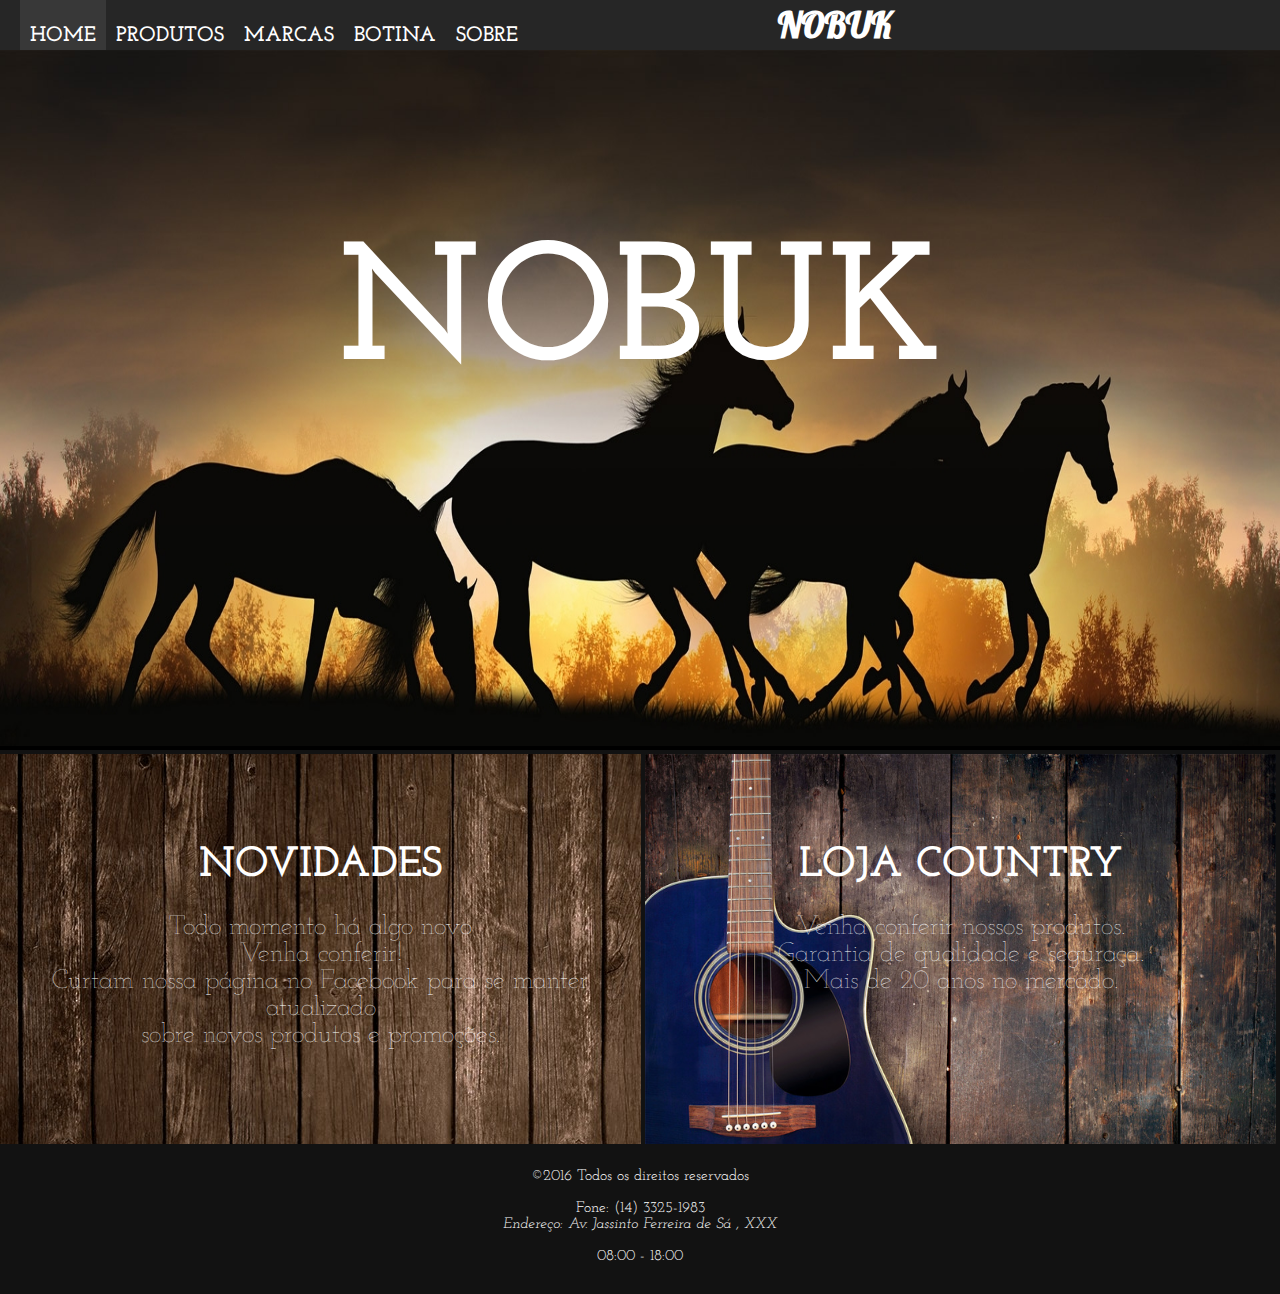
==== index.html @ 69987b90 "Adding files" ====
<!DOCTYPE html>
<html lang="pt-br">

<head>
    <meta charset="UTF-8">
    <title>
        Nobuk - Home
    </title>
    <link rel="stylesheet" href="css/css.css">
    <link rel="stylesheet" href="css/tables.css">
    <link rel="stylesheet" href="css/style.css">
    <link href='https://fonts.googleapis.com/css?family=Josefin+Slab' rel='stylesheet' type='text/css'>
    <link href='https://fonts.googleapis.com/css?family=Lobster' rel='stylesheet' type='text/css'>
</head>

<body>

    <header>
        <nav id="menu">
            <div id="first"></div>
            <div id="selected_page" class="navigate">
                <a href="index.html">HOME</a>
            </div>
            <div class="navigate">
                <a href="https://www.facebook.com/botinasnobuk/" target="_blank">PRODUTOS</a>
            </div>
            <div class="navigate">
                <a href="html/marcas.html">MARCAS</a>
            </div>
            <div class="navigate">
              <a href="html/botina.html">BOTINA</a>
            </div>
            <div class="navigate">
                <a href="html/about.html">SOBRE</a>
            </div>
            <div id="logo">
                <a href="index.html">NOBUK</a>
            </div>
            <div id="end"></div>
        </nav>
    </header>

    <section id="main">
        <div id="index_first">
            <div id="loja_c">
                <h1 class="title">NOBUK</h1>
            </div>
        </div>
        <div id="index_second" class="t_i_t">
            <div class="t_i_r">
                <article id="index_novidades">
                    <h2 class="title">NOVIDADES</h2>
                    <br />
                    <br /> Todo momento h&aacute; algo novo
                    <br /> Venha conferir!
                    <br /> Curtam nossa p&aacute;gina no <a href="https://www.facebook.com/botinasnobuk/" target="_blank" class="facebook">Facebook</a> para se manter atualizado
                    <br /> sobre novos produtos e promo&ccedil;&otilde;es.
                </article>
                <div id="index_texto">
                    <article>
                        <h2 class="title">LOJA COUNTRY</h2>
                        <br />
                        <br /> Venha conferir nossos produtos.
                        <br /> Garantia de qualidade e segura&ccedil;a.
                        <br /> Mais de 20 anos no mercado.
                    </article>
                </div>
            </div>
        </div>
    </section>

    <footer>
        <div id="f_direitos_tr">
            <div id="f_direitos_tc">
                &copy;2016 Todos os direitos reservados
                <br />
                <br /> Fone: (14) 3325-1983
                <br />
                <address> Endere&ccedil;o: Av. Jassinto Ferreira de S&aacute; , XXX </address>
                <br />
                <time> 08:00 - 18:00 </time>
            </div>
        </div>
    </footer>

</body>

</html>
---- css/css.css ----
body {
    background-color: #ddd;
    font-size: 14px;
    font-family: 'Josefin Slab', serif;
    margin: 0;
}

header {
    height: 50px;
    width: 100%;
    background-color: #262626;
}

footer {
    height: 150px;
    width: 100%;
    background-color: #121212;
}

a:link, a:visited {
    color: #fff;
    text-decoration: none;
}
---- css/tables.css ----
header {
    display: table;
}

footer {
    display: table;
}

#menu {
    display: table-row;
}

.navigate {
    display: table-cell;
    vertical-align: bottom;
}

#first {
    display: table-cell;
}

#logo {
    display: table-cell;
    vertical-align: bottom;
}

#end {
    display: table-cell;
    width: 100%;
}

section#main {
    display: table;
}

#index_first {
    display: table-row;
}

#loja_c {
    display: table-cell;
    text-align: center;
}

#index_second {
    display: table-row;
}

#index_novidades {
    display: table-cell;
}

#index_texto {
    display: table-cell;
}

#t_i_t {
    display: table;
}

#t_i_r {
    display: table-row;
    width: 100%;
}

#f_direitos_tr {
    display: table-row;
}

#f_direitos_tc {
    display: table-cell;
    text-align: center;
}

.main_about {
    display: table;
}

.about_row {
    display: table-row;
}

.about_cell {
    display: table-cell;
}

.about_cell2 {
    display: table-cell;
}

#about_content {
    display: table;
}

#about_content_row {
    display: table-row;
}
---- css/style.css ----
@keyframes circle_f {
    50% {
        border-color: #262626;
    }
}

#menu {
    color: #D9D9D9;
    font-weight: bolder;
    font-size: 1.5em;
}

.navigate {
    padding-right: 10px;
    padding-left: 10px;
    border-bottom: 4px solid transparent;
}

.navigate:hover {
    border-bottom-color: #fff;
    background-color: #616161;
}

#selected_page {
    background-color: #383838;
}

#logo {
    font-family: 'Lobster', cursive;
    font-size: 35px;
    padding-bottom: 3px;
    padding-left: 250px;
}

#first {
    padding-left: 20px;
}

section#main {
    width: 100%;
    margin: auto;
}

#index_first {
    background-image: url("../img/index/horses.jpg");
    background-repeat: no-repeat;
    background-size: 100% 700px;
    height: 700px;
}

#loja_c {
    padding-top: 70px;
    color: #fff;
    font-size: 6em;
    font-weight: bolder;
    border-bottom: 4px solid black;
}

#index_novidades, #index_texto {
    padding-top: 90px;
    width: 800px;
    height: 300px;
    text-align: center;
    background-image: url("../img/index/bf.jpg");
    color: #fff;
    font-size: 1.9em;
    font-weight: lighter;
    border-top: 4px solid #121212;
    border-right: 4px solid #121212;
}

#index_texto {
    background-image: url("../img/index/violao_madeira.jpg");
    background-repeat: no-repeat;
    background-size: 100%;
    height: 300px;
}

.facebook :link, .facebook:visited {
    color: lightblue;
}

h2.title {
    display: inline;
    margin: 0px;
    padding: 0px;
    font-size: 1.6em;
}

#f_direitos_tc {
    color: #fff;
    font-size: 1.1em;
    padding-top: 20px;
    border-top: 4px solid #121212;
}

.main_about {
    width: 800px;
}

.about_cell {
    width: 200px;
    height: 200px;
    border-top: 1px solid #aaa;
    border-bottom: 1px solid #aaa;
    padding: 5px;
    text-align: center;
    font-weight: bolder;
}

.about_cell2 {
    padding: 30px;
    text-align: center;
    font-size: 1.1em;
}

.about_cell3 {
    padding: 30px;
}

#about_content {
    background-color: #fff;
    box-shadow: 0px 1px 7px 1px gray;
    margin: 20px auto 40px auto;
}

.about_img_redonda {
    border-radius: 100%;
    width: 102px;
    height: 102px;
    background-color: #fff;
    margin: 10px auto;
    padding: 2px;
}

#clock_logo {
    background-image: url("../img/about/clock_.png");
    background-size: 100px 105px;
    background-repeat: no-repeat;
}

#phone_logo {
    background-image: url("../img/about/phone_.png");
    background-size: 100px 105px;
    background-repeat: no-repeat;
}

#adress_logo {
    background-image: url("../img/about/endereco_.png");
    background-size: 100px 105px;
    background-repeat: no-repeat;
}

#map {
    border: 1px solid #ddd;
    height: 300px;
    width: 735px;
}

#map img {
    height: 300px;
    width: 735px;
}

.group-mini-box {
    width: 800px;
    margin: 20px auto 40px auto;
    padding: 2px 0px;
    font-family: Arial, Helvetica, sans-serif;
    font-size: 1.1em;
}

.mini-box {
    display: table;
    margin: 30px 33px;
    width: 200px;
    box-shadow: 0px 1px 7px 1px gray;
    text-align: center;
    color: #fff;
    border-radius: 5px;
    background-color: #404040;
}

.mini-box:first-child {
    margin-top: 3px;
}

.mini-box .photo {
    border-top-left-radius: 5px;
    border-top-right-radius: 5px;
    height: 200px;
    width: 100%;
    background: #141414;
    text-align: center;
    vertical-align: middle;
}

.mini-box .photo h3 {
    font-size: 1.6em;
    margin: 0px;
    padding-top: 45%;
    font-family: 'Josefin Slab', serif;
    word-spacing: 1px;
    font-weight: bolder;
}

.mini-box h2 {
    display: block;
    margin: 0px;
    padding: 8px 0px;
    font-size: 1.2em;
}

.mini-box ul {
    margin: 0px;
    padding: 5px 0px;
    display: block;
    list-style-type: none;
    font-size: 0.9em;
    border-top: 1px solid #545454;
}

img {
    border-top-right-radius: 5px;
    border-top-left-radius: 5px;
}

.column-group-mini-box {
    float: left;
}
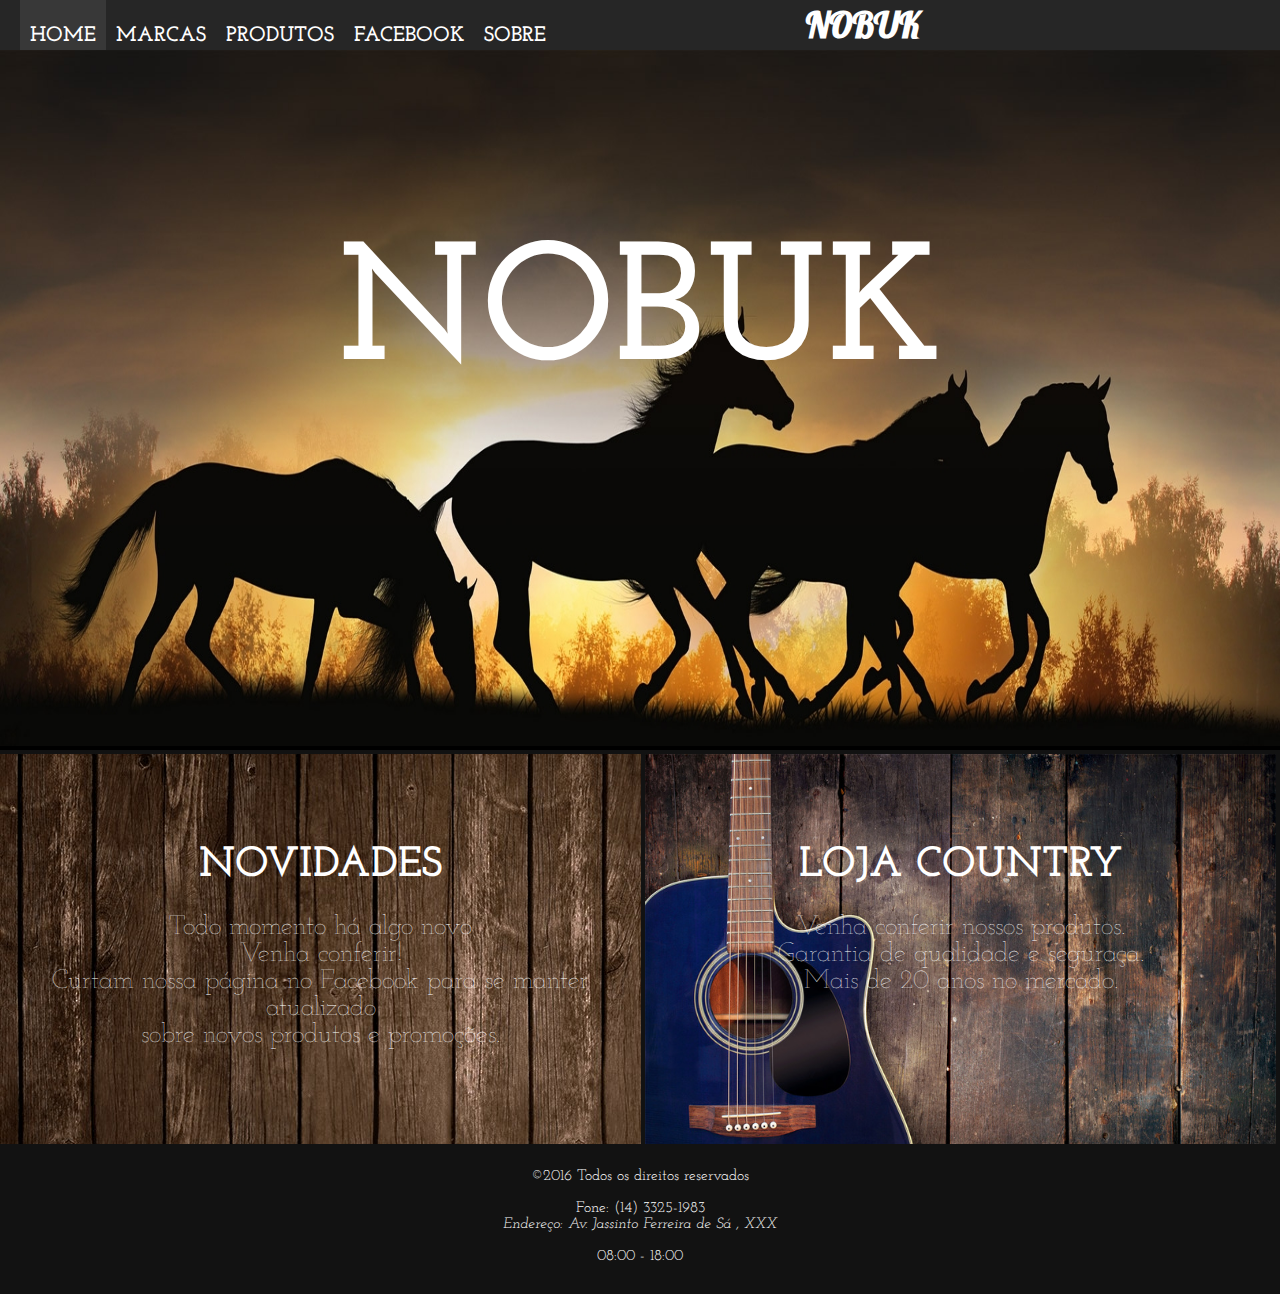
==== commit da9d2b3d: "Adding products tab" ====
--- a/index.html
+++ b/index.html
@@ -22,13 +22,13 @@
                 <a href="index.html">HOME</a>
             </div>
             <div class="navigate">
-                <a href="https://www.facebook.com/botinasnobuk/" target="_blank">PRODUTOS</a>
-            </div>
-            <div class="navigate">
                 <a href="html/marcas.html">MARCAS</a>
             </div>
             <div class="navigate">
-              <a href="html/botina.html">BOTINA</a>
+              <a href="html/produtos.html">PRODUTOS</a>
+            </div>
+            <div class="navigate">
+              <a href="https://www.facebook.com/botinasnobuk/" target="_blank">FACEBOOK</a>
             </div>
             <div class="navigate">
                 <a href="html/about.html">SOBRE</a>
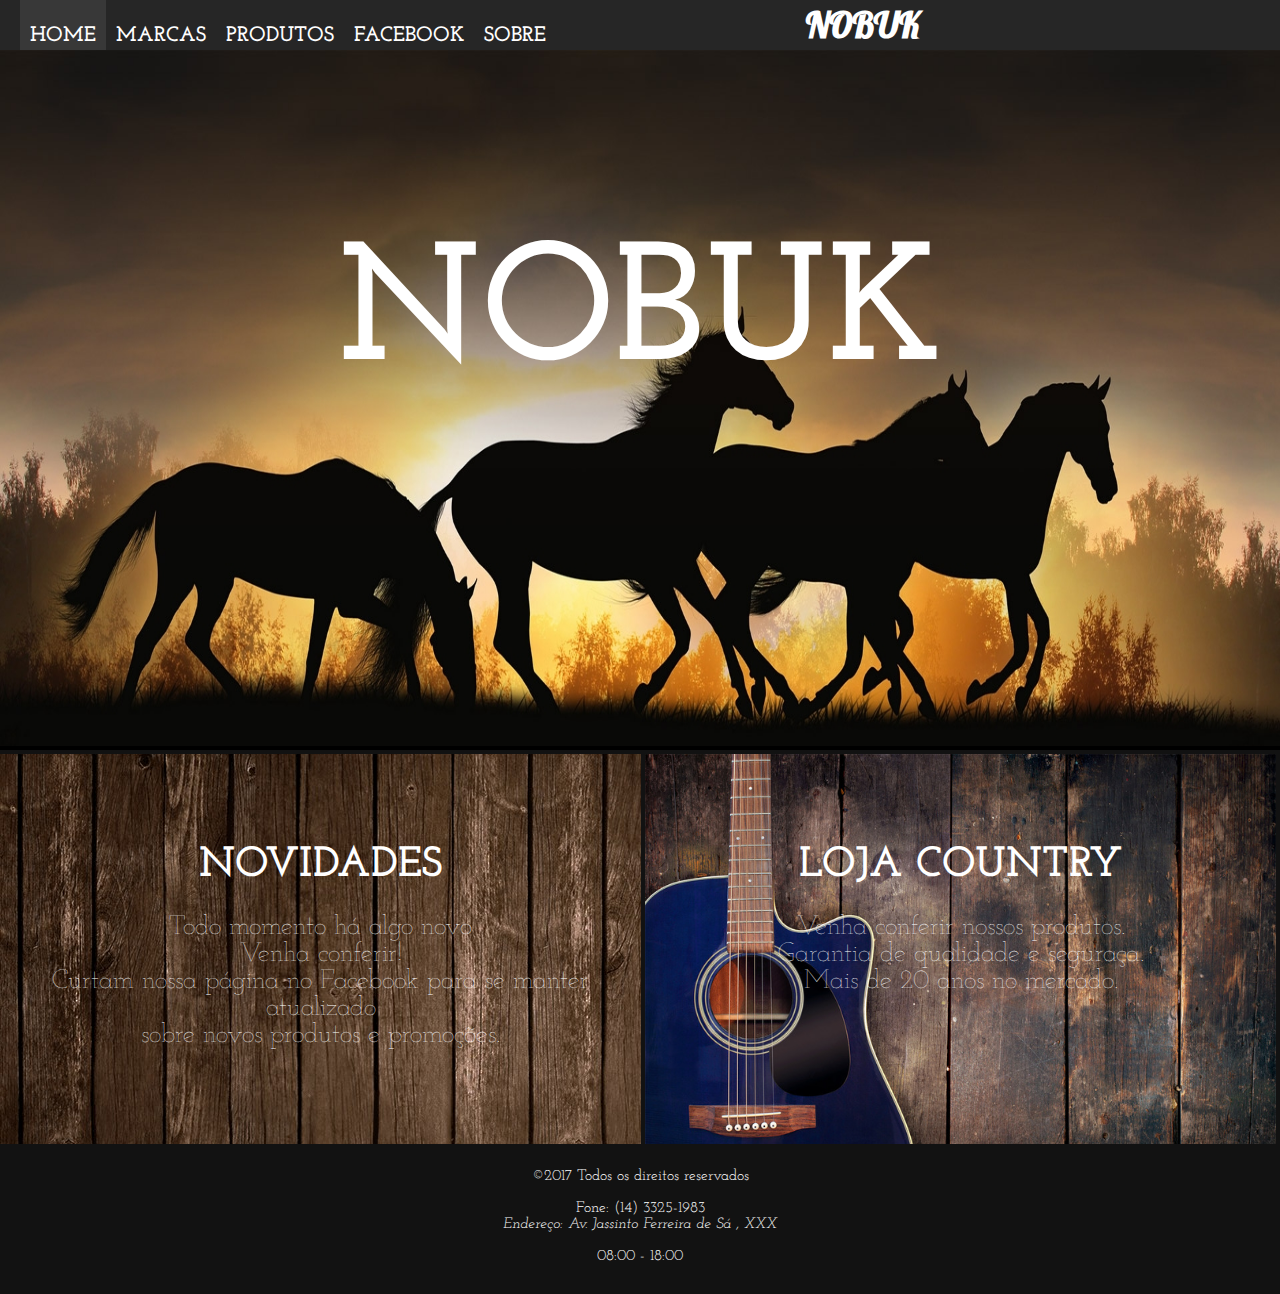
==== commit 1ae13d19: "Fixing errors" ====
--- a/index.html
+++ b/index.html
@@ -72,7 +72,7 @@
     <footer>
         <div id="f_direitos_tr">
             <div id="f_direitos_tc">
-                &copy;2016 Todos os direitos reservados
+                &copy;2017 Todos os direitos reservados
                 <br />
                 <br /> Fone: (14) 3325-1983
                 <br />
